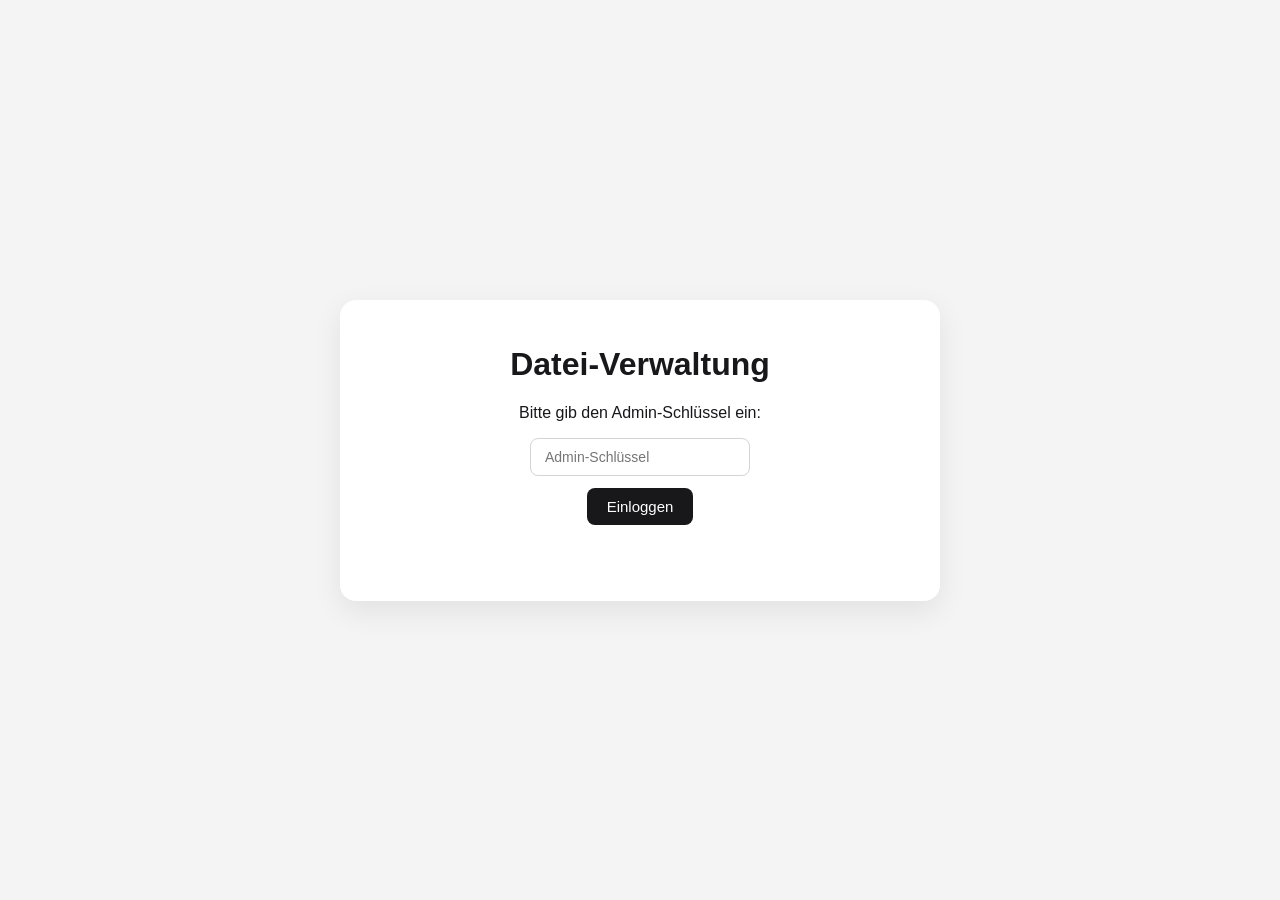
==== admin.html @ 29ce173c "Add files via upload" ====
<!DOCTYPE html>
<html lang="de">
<head>
    <meta charset="UTF-8">
    <meta name="viewport" content="width=device-width, initial-scale=1.0">
    <title>Datei-Uploader – Verwaltung</title>
    <link rel="stylesheet" href="style.css">
    <link rel="stylesheet" href="admin.css">
</head>
<body>

    <main class="container admin-container">
        <h1>Datei-Verwaltung</h1>

        <div id="loginGate" class="login-gate">
            <p>Bitte gib den Admin-Schlüssel ein:</p>
            <input type="password" id="adminKeyInput" placeholder="Admin-Schlüssel">
            <button id="loginButton">Einloggen</button>
            <p id="loginError" class="error-text"></p>
        </div>

        <div id="adminContent" class="hidden">
            <div class="usage-meter">
                <div class="usage-bar-track">
                    <div id="usageBar" class="usage-bar-fill"></div>
                </div>
                <p id="usageLabel" class="usage-label">Lädt…</p>
            </div>

            <button id="refreshButton" class="secondary-button" type="button">Aktualisieren</button>

            <table class="file-table">
                <thead>
                    <tr>
                        <th>Datei</th>
                        <th>Größe</th>
                        <th>Läuft ab</th>
                        <th>Status</th>
                        <th></th>
                    </tr>
                </thead>
                <tbody id="fileTableBody"></tbody>
            </table>
            <p id="emptyState" class="empty-state hidden">Keine Dateien gespeichert.</p>
        </div>
    </main>

    <script src="admin.js"></script>
</body>
</html>
---- style.css ----
* {
    box-sizing: border-box;
}

body {
    margin: 0;
    min-height: 100vh;

    display: flex;
    align-items: center;
    justify-content: center;

    font-family: Arial, sans-serif;
    background: #f4f4f5;
    color: #18181b;
}

.container {
    width: min(90%, 600px);
    padding: 40px;

    background: white;
    border-radius: 16px;

    box-shadow: 0 10px 30px rgba(0, 0, 0, 0.08);
}

h1 {
    margin-top: 0;
    margin-bottom: 16px;
    text-align: center;
    line-height: 1.5;
}

.subtitle {
    margin-top: 0;
    margin-bottom: 30px;
    text-align: center;
    color: #71717a;
    line-height: 1.5;
}

.usage-meter {
    margin-bottom: 24px;
}

.usage-bar-track {
    width: 100%;
    height: 10px;
    background: #f4f4f5;
    border-radius: 999px;
    overflow: hidden;
}

.usage-bar-fill {
    height: 100%;
    width: 0%;
    background: #18181b;
    border-radius: 999px;
    transition: width 0.3s ease, background 0.3s ease;
}

.usage-bar-fill.full {
    background: #dc2626;
}

.usage-label {
    margin-top: 6px;
    margin-bottom: 0;
    font-size: 12px;
    color: #71717a;
    text-align: center;
}

.dropzone {
    border: 2px dashed #d4d4d8;
    border-radius: 12px;
    padding: 40px 20px;
    text-align: center;
    color: #71717a;
    cursor: pointer;
    transition: border-color 0.2s ease, background-color 0.2s ease;
}

.dropzone:hover,
.dropzone.dragover {
    border-color: #18181b;
    background-color: #f9fafb;
}

.file-info {
    margin-top: 16px;
    display: flex;
    justify-content: space-between;
    font-size: 14px;
    color: #52525b;
}

.expiry-row {
    margin-top: 20px;
    display: flex;
    align-items: center;
    justify-content: space-between;
    font-size: 14px;
}

.expiry-row select {
    padding: 6px 10px;
    border-radius: 6px;
    border: 1px solid #d4d4d8;
    font-size: 14px;
}

button {
    width: 100%;
    margin-top: 20px;
    padding: 14px 18px;

    border: none;
    border-radius: 8px;

    background: #18181b;
    color: white;

    font-size: 15px;
    cursor: pointer;
}

button:hover:not(:disabled) {
    opacity: 0.85;
}

button:disabled {
    background: #d4d4d8;
    cursor: not-allowed;
}

.progress-container {
    margin-top: 20px;
    position: relative;
    background: #f4f4f5;
    border-radius: 8px;
    height: 28px;
    overflow: hidden;
}

.progress-bar {
    height: 100%;
    width: 0%;
    background: #18181b;
    transition: width 0.2s ease;
}

#progressLabel {
    position: absolute;
    top: 0;
    left: 0;
    right: 0;
    bottom: 0;
    display: flex;
    align-items: center;
    justify-content: center;
    font-size: 13px;
    color: #18181b;
    mix-blend-mode: difference;
    filter: invert(1);
}

.result {
    margin-top: 30px;
}

.shortlink-container {
    display: flex;
    gap: 10px;
}

.shortlink-container input {
    width: 100%;
    padding: 14px;
    border: 1px solid #d4d4d8;
    border-radius: 8px;
    font-size: 14px;
    background: #f4f4f5;
}

.shortlink-container button {
    width: auto;
    margin-top: 0;
    padding: 14px 18px;
}

.expiry-note {
    margin-top: 12px;
    font-size: 13px;
    color: #71717a;
    text-align: center;
}

#message {
    margin-top: 20px;
    text-align: center;
    color: #dc2626;
}

.hidden {
    display: none;
}

@media (max-width: 600px) {
    .container {
        padding: 25px;
    }
}
---- admin.css ----
.admin-container {
    max-width: 800px;
}

.login-gate {
    text-align: center;
}

.login-gate input {
    display: block;
    margin: 12px auto;
    padding: 10px 14px;
    width: 220px;
    border: 1px solid #d4d4d8;
    border-radius: 8px;
    font-size: 14px;
}

.login-gate button {
    width: auto;
    padding: 10px 20px;
    margin-top: 0;
}

.error-text {
    color: #dc2626;
    font-size: 13px;
    margin-top: 10px;
    min-height: 1em;
}

.secondary-button {
    width: auto;
    background: #f4f4f5;
    color: #18181b;
    border: 1px solid #d4d4d8;
    margin-bottom: 16px;
}

.secondary-button:hover:not(:disabled) {
    opacity: 1;
    background: #e4e4e7;
}

.file-table {
    width: 100%;
    border-collapse: collapse;
    font-size: 13px;
}

.file-table th,
.file-table td {
    text-align: left;
    padding: 10px 8px;
    border-bottom: 1px solid #f0f0f0;
    word-break: break-word;
}

.file-table th {
    color: #71717a;
    font-weight: 600;
    font-size: 11px;
    text-transform: uppercase;
    letter-spacing: 0.03em;
}

.delete-button {
    width: auto;
    margin-top: 0;
    padding: 6px 12px;
    font-size: 12px;
    background: #fee2e2;
    color: #dc2626;
}

.delete-button:hover:not(:disabled) {
    opacity: 1;
    background: #fecaca;
}

.empty-state {
    text-align: center;
    color: #71717a;
    padding: 20px 0;
}
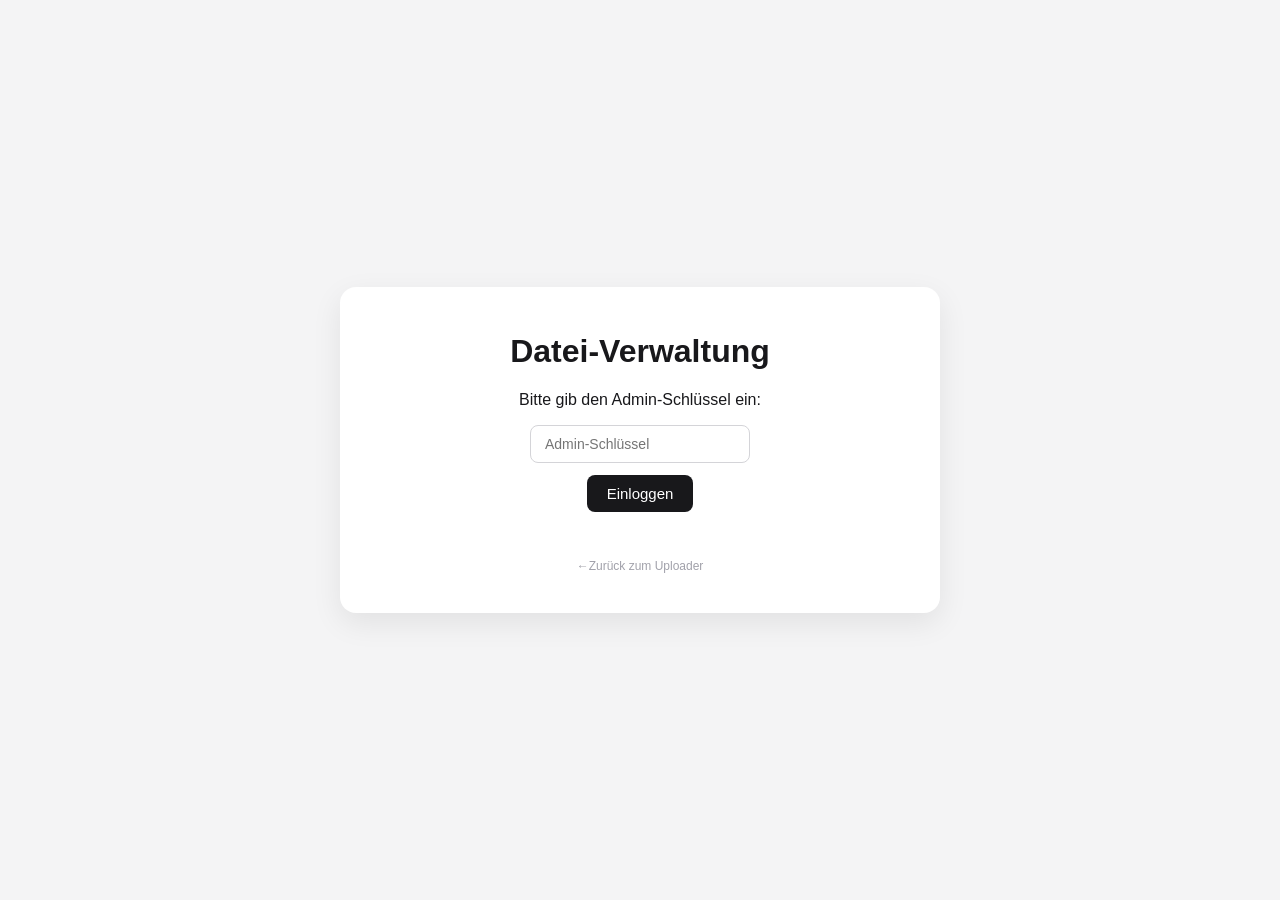
==== commit fde2c2f1: "Add files via upload" ====
--- a/admin.html
+++ b/admin.html
@@ -43,6 +43,8 @@
             </table>
             <p id="emptyState" class="empty-state hidden">Keine Dateien gespeichert.</p>
         </div>
+
+        <a href="index.html" class="admin-link back-link">Zurück zum Uploader</a>
     </main>
 
     <script src="admin.js"></script>
--- a/style.css
+++ b/style.css
@@ -104,11 +104,52 @@
     font-size: 14px;
 }
 
-.expiry-row select {
-    padding: 6px 10px;
-    border-radius: 6px;
+.expiry-toggle {
+    display: flex;
+    gap: 8px;
+}
+
+.expiry-btn {
+    width: auto;
+    margin-top: 0;
+    padding: 8px 16px;
+    font-size: 13px;
+    font-weight: 600;
+    background: #f4f4f5;
+    color: #52525b;
     border: 1px solid #d4d4d8;
-    font-size: 14px;
+    border-radius: 999px;
+    cursor: pointer;
+    transition: background 0.15s ease, color 0.15s ease, border-color 0.15s ease;
+}
+
+.expiry-btn:hover:not(:disabled) {
+    opacity: 1;
+    background: #e4e4e7;
+}
+
+.expiry-btn.active {
+    background: #18181b;
+    color: #fff;
+    border-color: #18181b;
+}
+
+.expiry-btn.active:hover {
+    background: #18181b;
+}
+
+.admin-link {
+    display: block;
+    margin-top: 24px;
+    text-align: center;
+    font-size: 12px;
+    color: #a1a1aa;
+    text-decoration: none;
+}
+
+.admin-link:hover {
+    color: #52525b;
+    text-decoration: underline;
 }
 
 button {
--- a/admin.css
+++ b/admin.css
@@ -83,3 +83,7 @@
     color: #71717a;
     padding: 20px 0;
 }
+
+.back-link::before {
+    content: "←";
+}
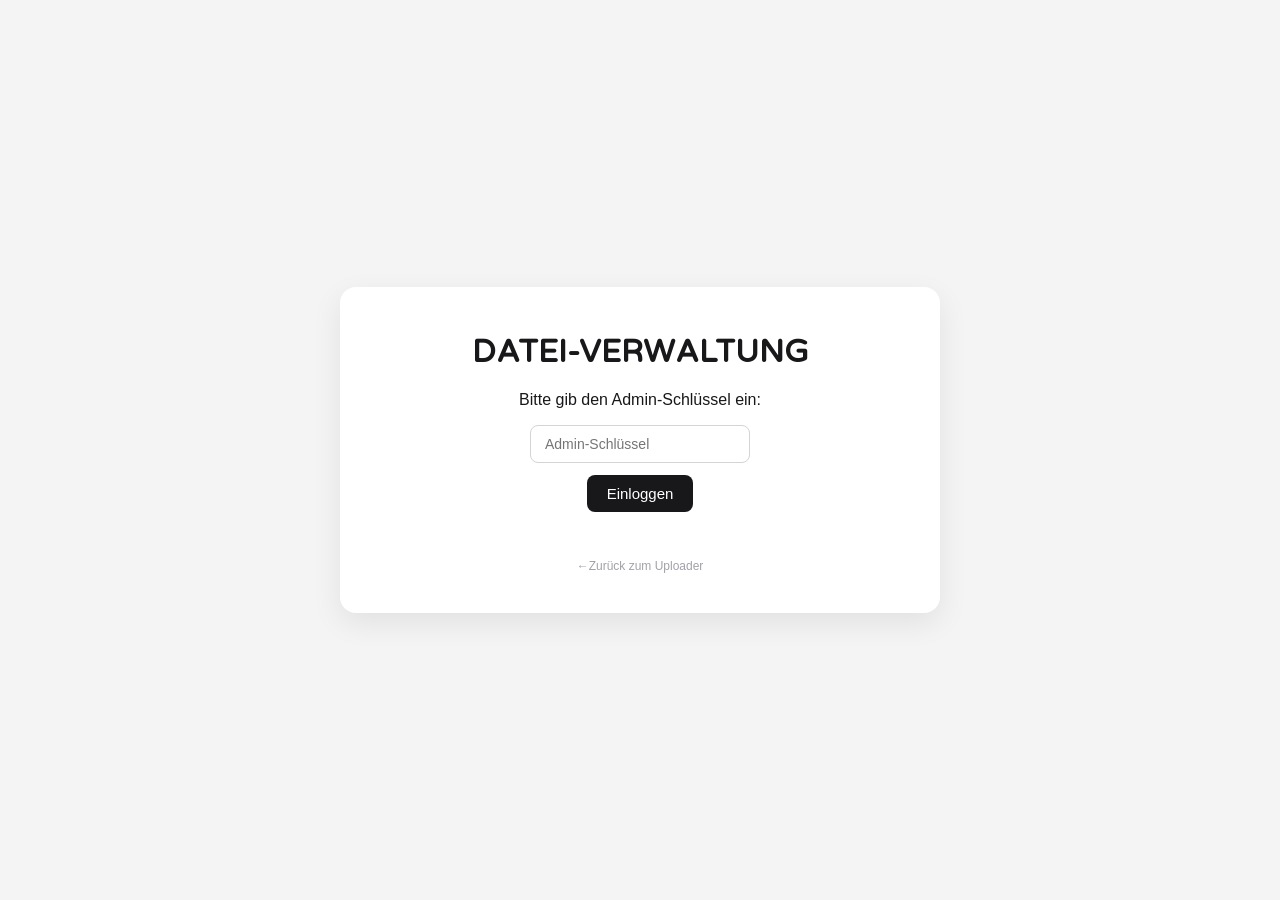
==== commit c94892ba: "Add files via upload" ====
--- a/admin.html
+++ b/admin.html
@@ -6,11 +6,14 @@
     <title>Datei-Uploader – Verwaltung</title>
     <link rel="stylesheet" href="style.css">
     <link rel="stylesheet" href="admin.css">
+    <link rel="preconnect" href="https://fonts.googleapis.com">
+    <link rel="preconnect" href="https://fonts.gstatic.com" crossorigin>
+    <link href="https://fonts.googleapis.com/css2?family=Huninn&display=swap" rel="stylesheet">
 </head>
 <body>
 
     <main class="container admin-container">
-        <h1>Datei-Verwaltung</h1>
+        <h1>DATEI-VERWALTUNG</h1>
 
         <div id="loginGate" class="login-gate">
             <p>Bitte gib den Admin-Schlüssel ein:</p>
--- a/style.css
+++ b/style.css
@@ -30,6 +30,7 @@
     margin-bottom: 16px;
     text-align: center;
     line-height: 1.5;
+    font-family: "Huninn", sans-serif;
 }
 
 .subtitle {
